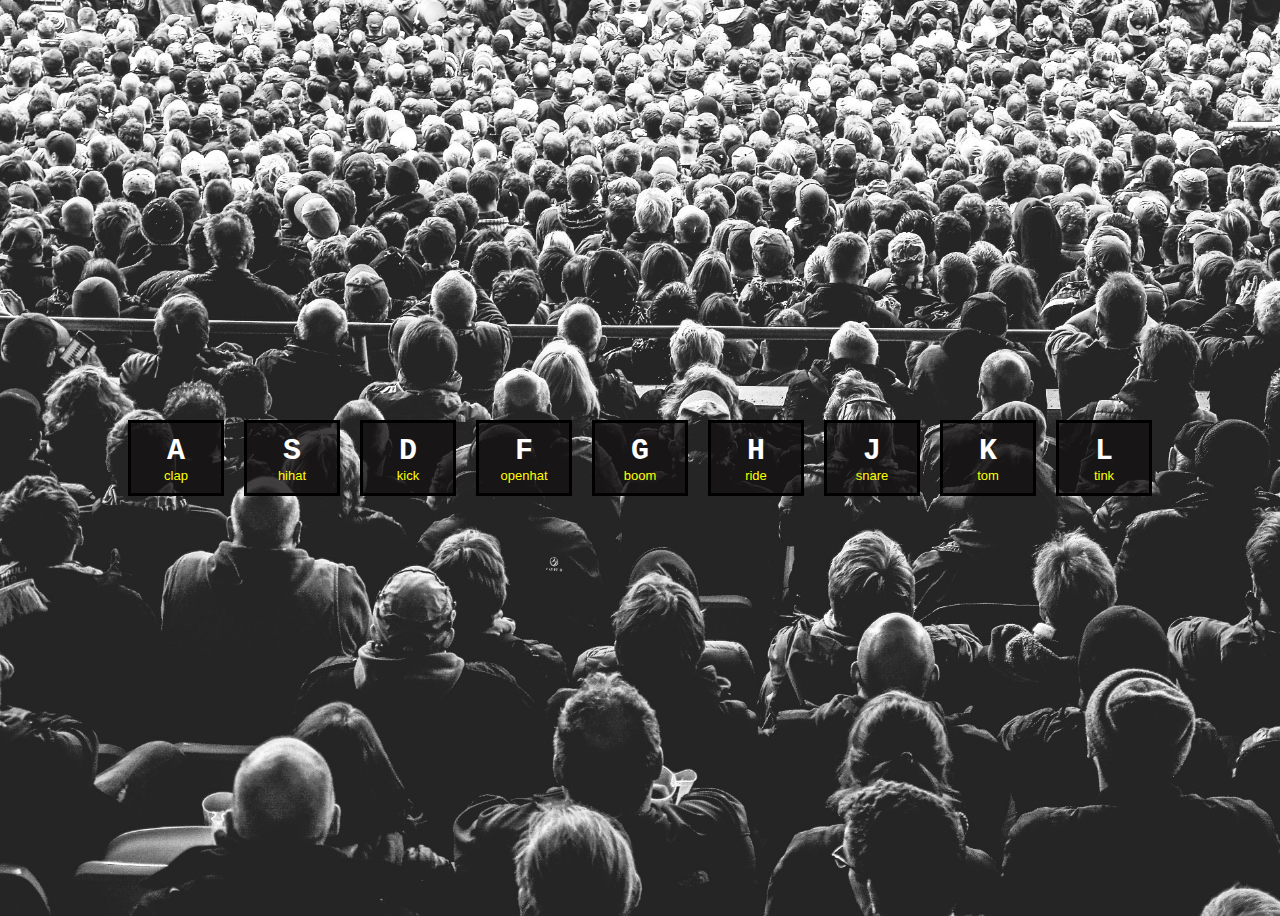
==== index.html @ 8274061f "WesBos JavaScript Project" ====
<!DOCTYPE html>
<html lang="en">
<head>
  <meta charset="UTF-8">
  <title>JS Drum Kit</title>
  <link rel="stylesheet" href="style.css">
  <script src="/app.js"></script>
</head>
<body>


  <div class="keys">
    <div data-key="65" class="key">
      <kbd>A</kbd>
      <span class="sound">clap</span>
    </div>
    <div data-key="83" class="key">
      <kbd>S</kbd>
      <span class="sound">hihat</span>
    </div>
    <div data-key="68" class="key">
      <kbd>D</kbd>
      <span class="sound">kick</span>
    </div>
    <div data-key="70" class="key">
      <kbd>F</kbd>
      <span class="sound">openhat</span>
    </div>
    <div data-key="71" class="key">
      <kbd>G</kbd>
      <span class="sound">boom</span>
    </div>
    <div data-key="72" class="key">
      <kbd>H</kbd>
      <span class="sound">ride</span>
    </div>
    <div data-key="74" class="key">
      <kbd>J</kbd>
      <span class="sound">snare</span>
    </div>
    <div data-key="75" class="key">
      <kbd>K</kbd>
      <span class="sound">tom</span>
    </div>
    <div data-key="76" class="key">
      <kbd>L</kbd>
      <span class="sound">tink</span>
    </div>
  </div>

  <audio data-key="65" src="sounds/clap.wav"></audio>
  <audio data-key="83" src="sounds/hihat.wav"></audio>
  <audio data-key="68" src="sounds/kick.wav"></audio>
  <audio data-key="70" src="sounds/openhat.wav"></audio>
  <audio data-key="71" src="sounds/boom.wav"></audio>
  <audio data-key="72" src="sounds/ride.wav"></audio>
  <audio data-key="74" src="sounds/snare.wav"></audio>
  <audio data-key="75" src="sounds/tom.wav"></audio>
  <audio data-key="76" src="sounds/tink.wav"></audio>
</body>
</html>
---- style.css ----
body{
    background-image: url("background.jpg");
    background-repeat: no-repeat;
    background-size: cover;
    font-family: sans-serif;
}

.keys{
    display: flex;
    justify-content: center;
    align-items: center;
    height: 100vh;
}

.key{
    border: 3px solid black;
    background-color: rgba(20, 18, 18, 0.8);
    width: 90px;
    height: 70px;
    margin: 10px;
    display: flex;
    justify-content: center;
    flex-direction: column;
    text-align: center;
}

kbd{
    color: white;
    font-weight: 800;
    font-size: 30px;
}

.sound{
    color: yellow;
    font-size: 13px;
}
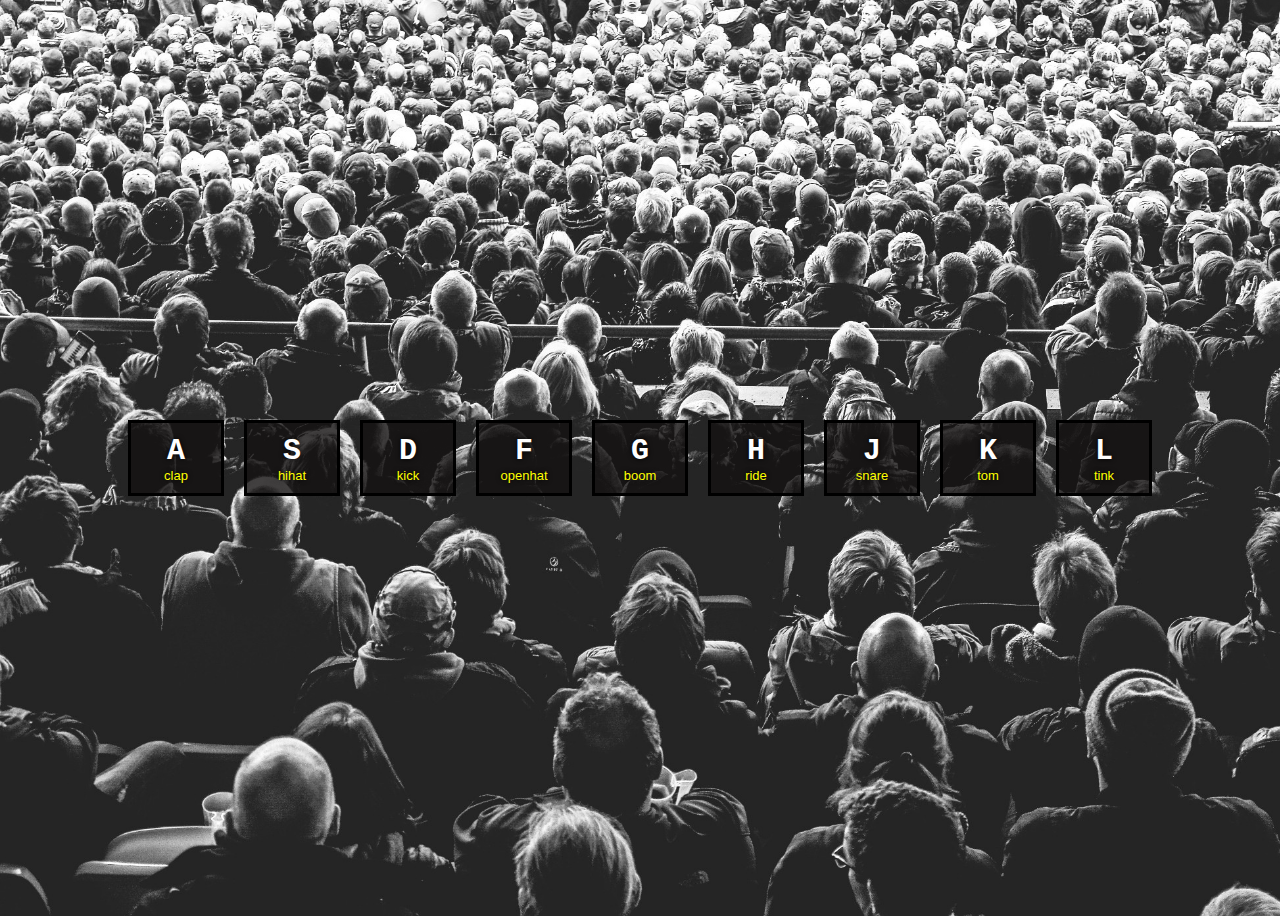
==== commit cc7c33ee: "Wes Bos Challenge 1 Completed" ====
--- a/index.html
+++ b/index.html
@@ -4,11 +4,8 @@
   <meta charset="UTF-8">
   <title>JS Drum Kit</title>
   <link rel="stylesheet" href="style.css">
-  <script src="/app.js"></script>
 </head>
 <body>
-
-
   <div class="keys">
     <div data-key="65" class="key">
       <kbd>A</kbd>
@@ -57,5 +54,7 @@
   <audio data-key="74" src="sounds/snare.wav"></audio>
   <audio data-key="75" src="sounds/tom.wav"></audio>
   <audio data-key="76" src="sounds/tink.wav"></audio>
+
+  <script src="app.js"></script>
 </body>
 </html>--- a/style.css
+++ b/style.css
@@ -18,10 +18,18 @@
     width: 90px;
     height: 70px;
     margin: 10px;
+    transition: all 0.07s;
     display: flex;
     justify-content: center;
     flex-direction: column;
     text-align: center;
+    text-shadow: 0 0 5px black;
+}
+
+.playing {
+  transform: scale(1.1);
+  border-color: #ffc600;
+  box-shadow: 0 0 1rem #ffc600;
 }
 
 kbd{
